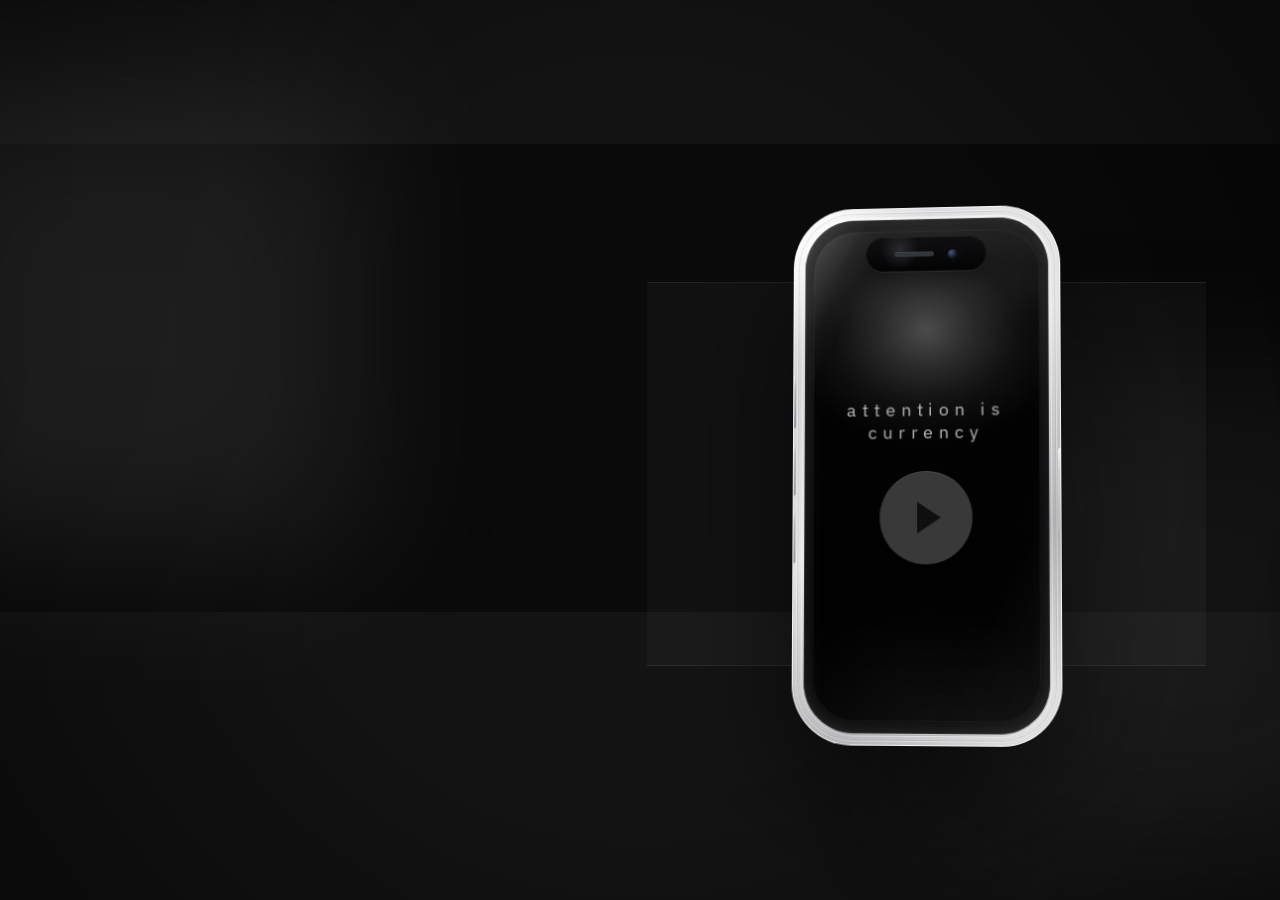
==== public/index.html @ e6c63ee3 "Initial landing page" ====
<!DOCTYPE html>
<html lang="en">
<head>
  <meta charset="UTF-8">
  <meta name="viewport" content="width=device-width, initial-scale=1.0">
  <title>notcorporate.co | Social Media Agency</title>
  <meta
    name="description"
    content="notcorporate.co is a social media agency with a bold, simple landing page built around attention, views, and direct contact."
  >
  <link rel="preconnect" href="https://fonts.googleapis.com">
  <link rel="preconnect" href="https://fonts.gstatic.com" crossorigin>
  <link
    href="https://fonts.googleapis.com/css2?family=Cormorant+Garamond:wght@500;600;700&family=IBM+Plex+Sans:wght@400;500;600&display=swap"
    rel="stylesheet"
  >
  <link rel="stylesheet" href="styles.css">
</head>
<body>
  <div class="ambient ambient-left"></div>
  <div class="ambient ambient-right"></div>

  <main id="home" class="hero-layout">
    <section class="intro-copy">
      <h1>attention is currency</h1>
      <p class="intro-text">
        notcorporate.co builds social presence that feels sharp, fast, and impossible to ignore.
      </p>
      <div class="intro-actions">
        <a class="button button-solid" href="mailto:notcorporatecreative@gmail.com">Get in touch</a>
      </div>
    </section>

    <section class="phone-stage" aria-label="Phone preview">
      <div class="phone-backdrop"></div>
      <div class="phone-shell">
        <div class="frame-sheen"></div>
        <div class="frame-rim"></div>
        <div class="side-button side-button-top"></div>
        <div class="side-button side-button-mid"></div>
        <div class="side-button side-button-low"></div>
        <div class="side-button-right"></div>

        <div class="front-glass">
          <div class="dynamic-island">
            <span class="island-speaker"></span>
            <span class="island-sensor"></span>
          </div>

          <div class="screen">
            <div class="story-track" id="storyTrack">
              <section class="story-panel is-active">
                <p class="story-line">attention is currency</p>
                <button class="play-button" type="button" id="nextStory" aria-label="Play next screen">
                  <span></span>
                </button>
              </section>

              <section class="story-panel">
                <p class="story-line">time for some f*cking views.</p>
                <div class="wordmark-block">
                  <h2>not corporate</h2>
                </div>
              </section>

              <section class="story-panel">
                <p class="story-line">time for some f*cking views.</p>
                <div class="wordmark-block compact">
                  <h2>not corporate</h2>
                </div>
              </section>
            </div>
          </div>
        </div>
      </div>
    </section>

  </main>

  <script src="script.js"></script>
</body>
</html>
---- public/styles.css ----
:root {
  --bg: #0a0a0a;
  --panel: rgba(255, 255, 255, 0.04);
  --line: rgba(255, 255, 255, 0.11);
  --text: #f1f1f1;
  --muted: rgba(241, 241, 241, 0.72);
  --phone: #d7d7d7;
  --phone-edge: #f0f0f0;
  --screen: #010101;
  --shadow: 0 30px 100px rgba(0, 0, 0, 0.55);
  --phone-rotate-x: 4deg;
  --phone-rotate-y: -6deg;
  --phone-lift-y: 0px;
  --screen-rotate-x: -1.6deg;
  --screen-rotate-y: 1.8deg;
  --screen-shift-x: 0px;
  --screen-shift-y: 0px;
  --glint-x: 50%;
  --glint-y: 22%;
  --phone-entry-x: 0px;
  --phone-entry-scale: 1;
  --phone-entry-opacity: 1;
}

* {
  box-sizing: border-box;
}

html {
  height: 100%;
  scroll-behavior: smooth;
}

body {
  margin: 0;
  min-height: 100vh;
  min-height: 100svh;
  background:
    linear-gradient(180deg, rgba(255, 255, 255, 0.04) 0 16%, transparent 16% 68%, rgba(255, 255, 255, 0.04) 68% 100%),
    var(--bg);
  color: var(--text);
  font-family: "IBM Plex Sans", sans-serif;
  overflow: hidden;
}

body.phone-entered .phone-shell {
  --phone-entry-x: 0px;
  --phone-entry-scale: 1;
  --phone-entry-opacity: 1;
}

body.reveal-ui .intro-copy {
  opacity: 1;
  transform: translateY(0);
  filter: blur(0);
  pointer-events: auto;
}

body::before {
  content: "";
  position: fixed;
  inset: 0;
  pointer-events: none;
  background: radial-gradient(circle at center, transparent 45%, rgba(0, 0, 0, 0.45) 100%);
}

.ambient {
  position: fixed;
  inset: auto;
  width: 36vw;
  height: 36vw;
  filter: blur(80px);
  opacity: 0.18;
  pointer-events: none;
}

.ambient-left {
  top: 10%;
  left: -8%;
  background: #7e7e7e;
}

.ambient-right {
  right: -10%;
  bottom: 6%;
  background: #4f4f4f;
}

.button {
  border-radius: 999px;
  min-height: 46px;
  padding: 0 18px;
  display: inline-flex;
  align-items: center;
  justify-content: center;
  text-decoration: none;
  transition: transform 180ms ease, background-color 180ms ease, border-color 180ms ease;
}

.button:hover,
.button:focus-visible {
  transform: translateY(-2px);
}

.hero-layout {
  width: min(1180px, calc(100% - 32px));
  margin: 0 auto;
  min-height: 100vh;
  min-height: 100svh;
  padding: 72px 0 24px;
  display: grid;
  grid-template-columns: 0.95fr 1.1fr;
  gap: 40px 48px;
  align-items: center;
  position: relative;
  z-index: 1;
  overflow: hidden;
}

.intro-copy {
  align-self: center;
  opacity: 0;
  transform: translateY(12px);
  filter: blur(18px);
  pointer-events: none;
  transition: opacity 1800ms ease, transform 1800ms ease, filter 2200ms ease;
  transition-delay: 180ms;
}

.kicker {
  margin: 0 0 14px;
  letter-spacing: 0.28em;
  text-transform: uppercase;
  font-size: 0.72rem;
  color: var(--muted);
}

.intro-copy h1,
.contact-panel h2,
.wordmark-block h2 {
  margin: 0;
  font-family: "Cormorant Garamond", serif;
  letter-spacing: -0.05em;
}

.intro-copy h1 {
  font-size: clamp(2.2rem, 4.4vw, 3.8rem);
  line-height: 0.96;
  max-width: 10ch;
  text-transform: lowercase;
}

.intro-text,
.contact-panel p {
  color: var(--muted);
  line-height: 1.7;
}

.intro-text {
  max-width: 46ch;
  margin: 22px 0 0;
  font-size: 1.02rem;
}

.intro-actions {
  display: flex;
  flex-wrap: wrap;
  gap: 14px;
  margin-top: 28px;
}

.button {
  font-weight: 600;
  border: 1px solid var(--line);
}

.button-solid {
  background: #f0f0f0;
  color: #0a0a0a;
}

.button-outline {
  background: transparent;
  color: var(--text);
}

.phone-stage {
  display: grid;
  place-items: center;
  position: relative;
  min-height: 0;
  height: min(82vh, 900px);
  perspective: 1800px;
  overflow: visible;
}

.phone-backdrop {
  position: absolute;
  width: min(92%, 620px);
  height: 52%;
  background: rgba(255, 255, 255, 0.03);
  border-top: 1px solid rgba(255, 255, 255, 0.08);
  border-bottom: 1px solid rgba(255, 255, 255, 0.08);
}

.phone-shell {
  position: relative;
  width: min(270px, 22vw, 64vw);
  aspect-ratio: 420 / 840;
  height: auto;
  min-height: 0;
  border-radius: 60px;
  background:
    linear-gradient(135deg, rgba(255, 255, 255, 0.98) 0%, rgba(212, 212, 216, 0.95) 18%, rgba(245, 245, 245, 0.96) 45%, rgba(184, 184, 188, 0.92) 72%, rgba(250, 250, 250, 0.98) 100%);
  box-shadow:
    0 58px 140px rgba(0, 0, 0, 0.56),
    0 18px 42px rgba(255, 255, 255, 0.14) inset,
    0 -14px 30px rgba(124, 124, 132, 0.2) inset;
  border: 1px solid rgba(255, 255, 255, 0.72);
  overflow: hidden;
  --phone-entry-x: min(78vw, 980px);
  --phone-entry-scale: 0.9;
  --phone-entry-opacity: 0.28;
  opacity: var(--phone-entry-opacity);
  transform:
    translateX(var(--phone-entry-x))
    rotateX(var(--phone-rotate-x))
    rotateY(var(--phone-rotate-y))
    translateY(var(--phone-lift-y))
    scale(var(--phone-entry-scale));
  transform-style: preserve-3d;
  transition:
    transform 1800ms cubic-bezier(0.16, 0.9, 0.24, 1),
    box-shadow 1800ms cubic-bezier(0.16, 0.9, 0.24, 1),
    opacity 1400ms ease-out;
}

.phone-shell.showcase-motion,
.phone-shell.showcase-motion .frame-sheen,
.phone-shell.showcase-motion .screen,
.phone-shell.showcase-motion .front-glass::before,
.phone-shell.showcase-motion .front-glass::after {
  transition: none;
}

.phone-shell::before,
.phone-shell::after {
  content: "";
  position: absolute;
  inset: 0;
  pointer-events: none;
}

.phone-shell::before {
  background:
    linear-gradient(112deg, rgba(255, 255, 255, 0.92) 3%, rgba(255, 255, 255, 0.16) 16%, transparent 30%),
    linear-gradient(180deg, rgba(255, 255, 255, 0.34), transparent 18%, transparent 84%, rgba(255, 255, 255, 0.2));
  opacity: 0.9;
}

.phone-shell::after {
  inset: 3px;
  border-radius: 57px;
  border: 1px solid rgba(255, 255, 255, 0.38);
  box-shadow:
    0 0 0 1px rgba(120, 120, 126, 0.18) inset,
    0 0 18px rgba(255, 255, 255, 0.16) inset;
}

.frame-sheen,
.frame-rim,
.front-glass {
  position: absolute;
  inset: 0;
}

.frame-sheen,
.frame-rim {
  pointer-events: none;
}

.frame-sheen {
  inset: 14px 12px;
  border-radius: 48px;
  background:
    linear-gradient(115deg, rgba(255, 255, 255, 0.52), transparent 14%, transparent 80%, rgba(255, 255, 255, 0.22)),
    linear-gradient(180deg, rgba(255, 255, 255, 0.18), transparent 18%, transparent 86%, rgba(255, 255, 255, 0.1));
  mix-blend-mode: screen;
  opacity: 0.75;
  transform: translateX(calc(var(--screen-shift-x) * 0.35)) translateY(calc(var(--screen-shift-y) * 0.2));
  transition: transform 260ms ease-out;
}

.frame-rim {
  inset: 8px;
  border-radius: 54px;
  border: 1px solid rgba(255, 255, 255, 0.42);
  box-shadow:
    0 1px 0 rgba(255, 255, 255, 0.65) inset,
    0 -1px 0 rgba(88, 88, 92, 0.2) inset;
}

.front-glass {
  inset: 11px;
  border-radius: 50px;
  overflow: hidden;
  background:
    linear-gradient(180deg, rgba(20, 20, 22, 0.98), rgba(7, 7, 8, 0.985));
  box-shadow:
    0 0 0 1px rgba(255, 255, 255, 0.08) inset,
    0 22px 34px rgba(0, 0, 0, 0.42) inset,
    0 -8px 18px rgba(255, 255, 255, 0.05) inset,
    0 0 24px rgba(255, 255, 255, 0.02);
  transform: translateZ(14px);
  transform-style: preserve-3d;
  pointer-events: auto;
}

.front-glass::before,
.front-glass::after {
  content: "";
  position: absolute;
  pointer-events: none;
  z-index: 3;
}

.front-glass::before {
  inset: 0;
  background:
    linear-gradient(115deg, rgba(255, 255, 255, 0.14) 0%, transparent 14%, transparent 74%, rgba(255, 255, 255, 0.04) 100%);
  transform: translateX(calc(var(--screen-shift-x) * 0.55)) translateY(calc(var(--screen-shift-y) * 0.2));
  transition: transform 280ms ease-out;
}

.front-glass::after {
  top: 0;
  left: 0;
  right: 0;
  bottom: 0;
  background:
    radial-gradient(220px 180px at var(--glint-x) var(--glint-y), rgba(255, 255, 255, 0.3) 0%, rgba(255, 255, 255, 0.14) 24%, rgba(255, 255, 255, 0.05) 42%, transparent 64%),
    linear-gradient(180deg, rgba(255, 255, 255, 0.09), transparent 22%, transparent 78%, rgba(255, 255, 255, 0.025));
  mix-blend-mode: screen;
  opacity: 0.95;
  transition: opacity 260ms ease-out, transform 260ms ease-out;
}

.dynamic-island {
  position: absolute;
  top: 18px;
  left: 50%;
  transform: translateX(-50%);
  width: 122px;
  height: 35px;
  border-radius: 999px;
  background:
    radial-gradient(circle at 28% 36%, rgba(72, 72, 80, 0.5), transparent 22%),
    linear-gradient(180deg, rgba(16, 16, 18, 0.98), rgba(3, 3, 4, 1));
  box-shadow:
    0 1px 0 rgba(255, 255, 255, 0.05),
    0 0 0 1px rgba(255, 255, 255, 0.04) inset,
    0 10px 20px rgba(0, 0, 0, 0.35);
  z-index: 4;
  display: flex;
  align-items: center;
  justify-content: center;
  gap: 14px;
}

.island-speaker,
.island-sensor {
  display: block;
  border-radius: 999px;
}

.island-speaker {
  width: 40px;
  height: 5px;
  background: rgba(55, 58, 64, 0.9);
  box-shadow: 0 1px 0 rgba(255, 255, 255, 0.05) inset;
}

.island-sensor {
  width: 10px;
  height: 10px;
  background:
    radial-gradient(circle at 35% 35%, rgba(84, 107, 152, 0.8), rgba(20, 24, 32, 0.95) 58%, rgba(4, 4, 5, 1) 100%);
  box-shadow:
    0 0 0 2px rgba(10, 10, 12, 0.95),
    0 0 12px rgba(63, 103, 173, 0.18);
}

.side-button,
.side-button-right {
  position: absolute;
  width: 5px;
  background: linear-gradient(180deg, #f3f3f5 0%, #c7c7cb 26%, #9f9fa6 100%);
  border-radius: 999px;
  box-shadow:
    1px 0 0 rgba(255, 255, 255, 0.46) inset,
    -1px 0 0 rgba(107, 107, 114, 0.3) inset;
}

.side-button {
  left: 0;
  height: 54px;
  transform: translateX(-58%);
}

.side-button-top {
  top: 168px;
}

.side-button-mid {
  top: 236px;
}

.side-button-low {
  top: 304px;
}

.side-button-right {
  right: 0;
  top: 244px;
  height: 84px;
  transform: translateX(58%);
}

.screen {
  position: absolute;
  top: 10px;
  left: 8px;
  right: 8px;
  bottom: 10px;
  overflow: hidden;
  border-radius: 42px;
  background: var(--screen);
  box-shadow:
    inset 0 0 0 1px rgba(255, 255, 255, 0.04),
    inset 0 18px 34px rgba(255, 255, 255, 0.025);
  transform:
    translateZ(6px)
    translateX(var(--screen-shift-x))
    translateY(var(--screen-shift-y))
    rotateX(var(--screen-rotate-x))
    rotateY(var(--screen-rotate-y))
    scale(0.992);
  transform-origin: center center;
  transition: transform 260ms ease-out;
}

.screen::before {
  content: "";
  position: absolute;
  inset: 0;
  background:
    linear-gradient(115deg, rgba(255, 255, 255, 0.12) 0%, transparent 16%, transparent 72%, rgba(255, 255, 255, 0.02) 100%),
    linear-gradient(180deg, rgba(255, 255, 255, 0.035), transparent 18%);
  pointer-events: none;
  z-index: 1;
}

.screen::after {
  content: "";
  position: absolute;
  inset: 0;
  background:
    radial-gradient(circle at 50% 100%, rgba(255, 255, 255, 0.05), transparent 24%),
    linear-gradient(180deg, rgba(255, 255, 255, 0.015), rgba(255, 255, 255, 0));
  opacity: 0.72;
  pointer-events: none;
  z-index: 1;
}

.screen-edge-glow {
  position: absolute;
  inset: 0;
  border-radius: inherit;
  pointer-events: none;
}

.story-track {
  height: 300%;
  transition: transform 2600ms cubic-bezier(0.22, 1, 0.36, 1);
  transform-style: preserve-3d;
}

.story-panel {
  position: relative;
  z-index: 2;
  height: calc(100% / 3);
  padding: 56px 28px 42px;
  display: flex;
  flex-direction: column;
  justify-content: center;
  align-items: center;
  text-align: center;
  gap: 28px;
  transform: translateZ(18px);
}

.story-line {
  margin: 0;
  color: rgba(255, 255, 255, 0.72);
  text-transform: lowercase;
  letter-spacing: 0.34em;
  font-size: clamp(0.72rem, 1.6vw, 1.1rem);
}

.play-button {
  width: 94px;
  height: 94px;
  border-radius: 50%;
  border: 0;
  background: rgba(255, 255, 255, 0.22);
  display: grid;
  place-items: center;
  cursor: pointer;
  transition: transform 180ms ease, background-color 180ms ease;
  box-shadow:
    0 18px 30px rgba(0, 0, 0, 0.28),
    0 1px 0 rgba(255, 255, 255, 0.08) inset;
}

.play-button:hover,
.play-button:focus-visible {
  transform: scale(1.05);
  background: rgba(255, 255, 255, 0.32);
}

.play-button span {
  width: 0;
  height: 0;
  border-top: 16px solid transparent;
  border-bottom: 16px solid transparent;
  border-left: 24px solid rgba(0, 0, 0, 0.72);
  margin-left: 6px;
}

.wordmark-block {
  display: grid;
  gap: 6px;
  transform: translateZ(20px);
}

.wordmark-block h2 {
  font-size: clamp(4rem, 10vw, 6rem);
  line-height: 0.86;
  color: rgba(255, 255, 255, 0.9);
  text-transform: lowercase;
}

.wordmark-block.compact h2 {
  font-size: clamp(3.2rem, 8.6vw, 5.2rem);
}

@media (max-width: 980px) {
  .intro-copy {
    opacity: 1;
    transform: none;
    filter: none;
    pointer-events: auto;
  }

  .hero-layout {
    grid-template-columns: 1fr;
    padding-top: 84px;
    padding-bottom: 18px;
  }

  .intro-copy {
    text-align: center;
    justify-self: center;
  }

  .intro-copy h1,
  .intro-text {
    max-width: none;
  }

  .intro-actions {
    justify-content: center;
  }

  .phone-stage {
    height: min(64vh, 760px);
  }
}

@media (max-width: 720px) {
  body {
    overflow-y: auto;
    overflow-x: hidden;
  }

  .phone-stage {
    height: min(62vh, 640px);
  }

  .phone-shell {
    width: min(320px, 88vw);
    transform: none;
    opacity: 1;
    --phone-entry-x: 0px;
    --phone-entry-scale: 1;
    --phone-entry-opacity: 1;
  }

  .screen {
    transform: none;
  }

  .dynamic-island {
    top: 16px;
    width: 108px;
    height: 30px;
  }

  .frame-sheen {
    transform: none;
  }

  .story-panel {
    padding: 46px 18px 34px;
  }

  .story-line {
    letter-spacing: 0.18em;
  }

}
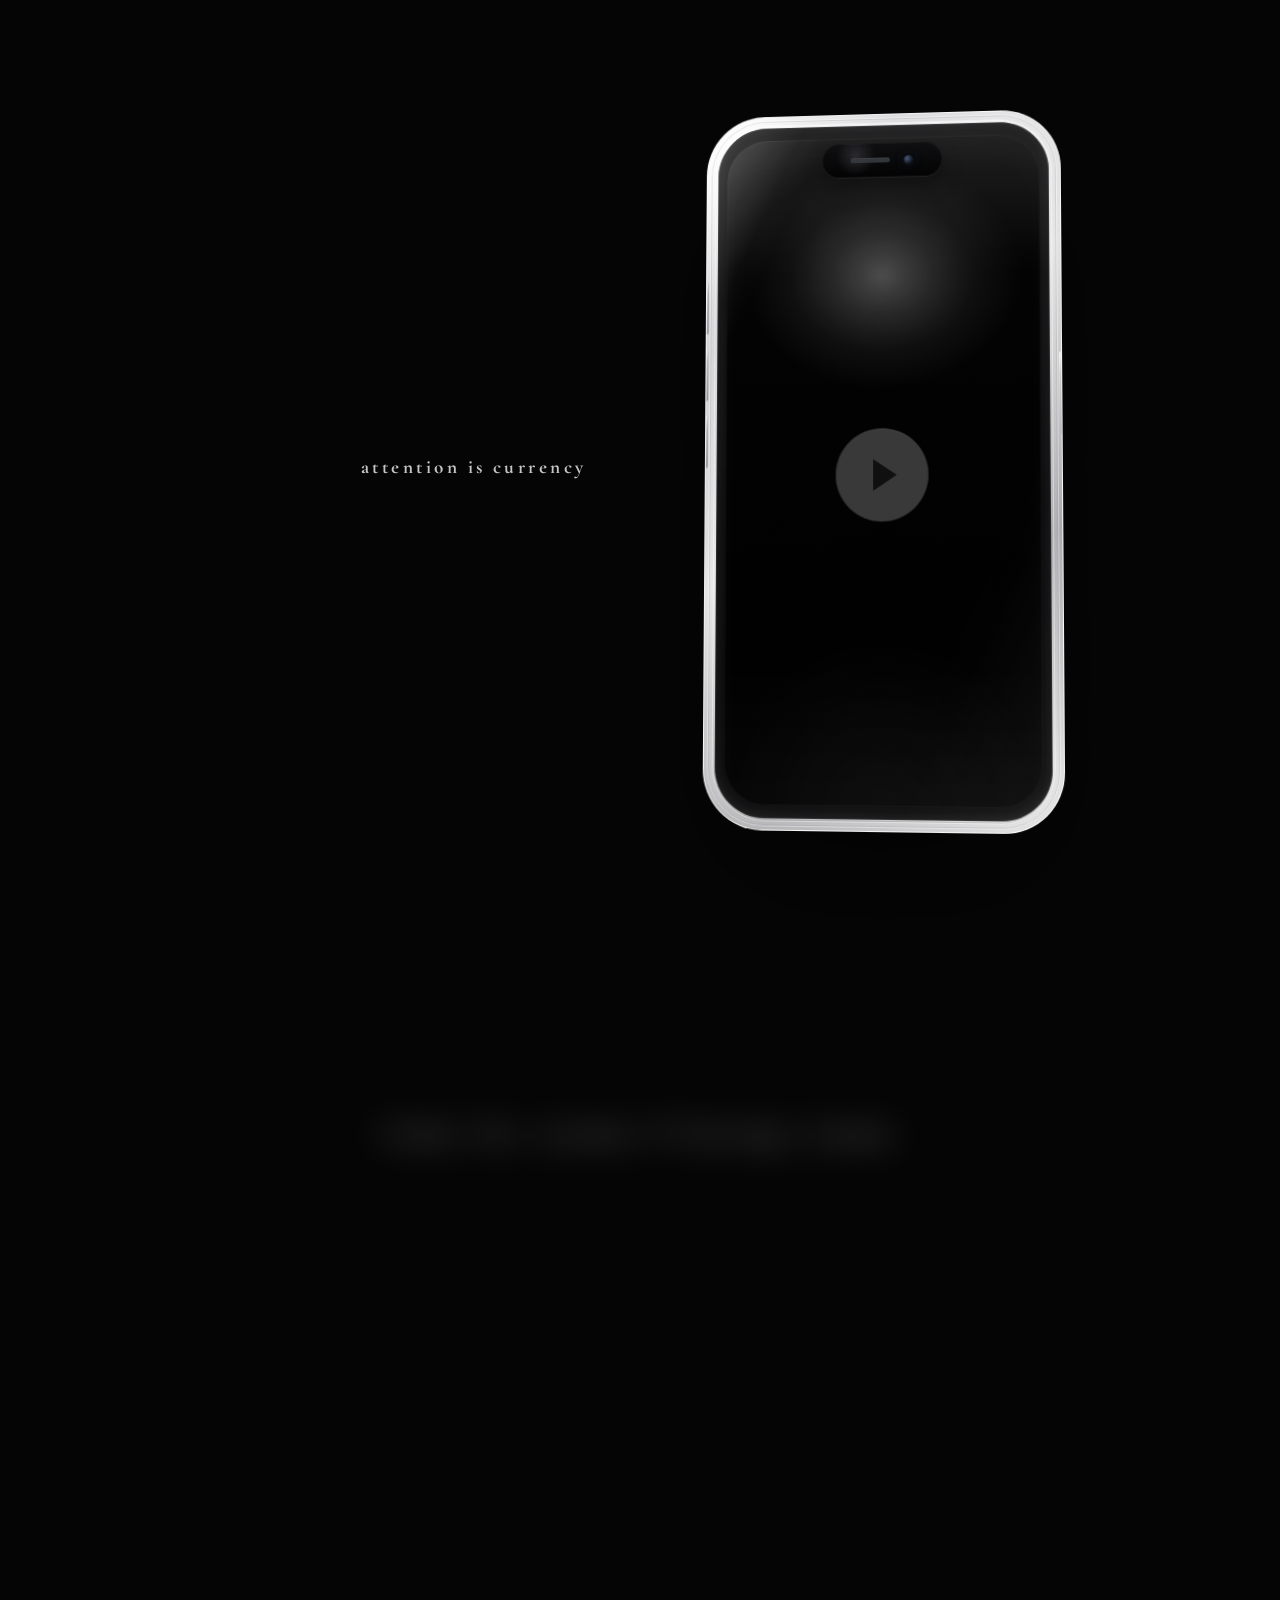
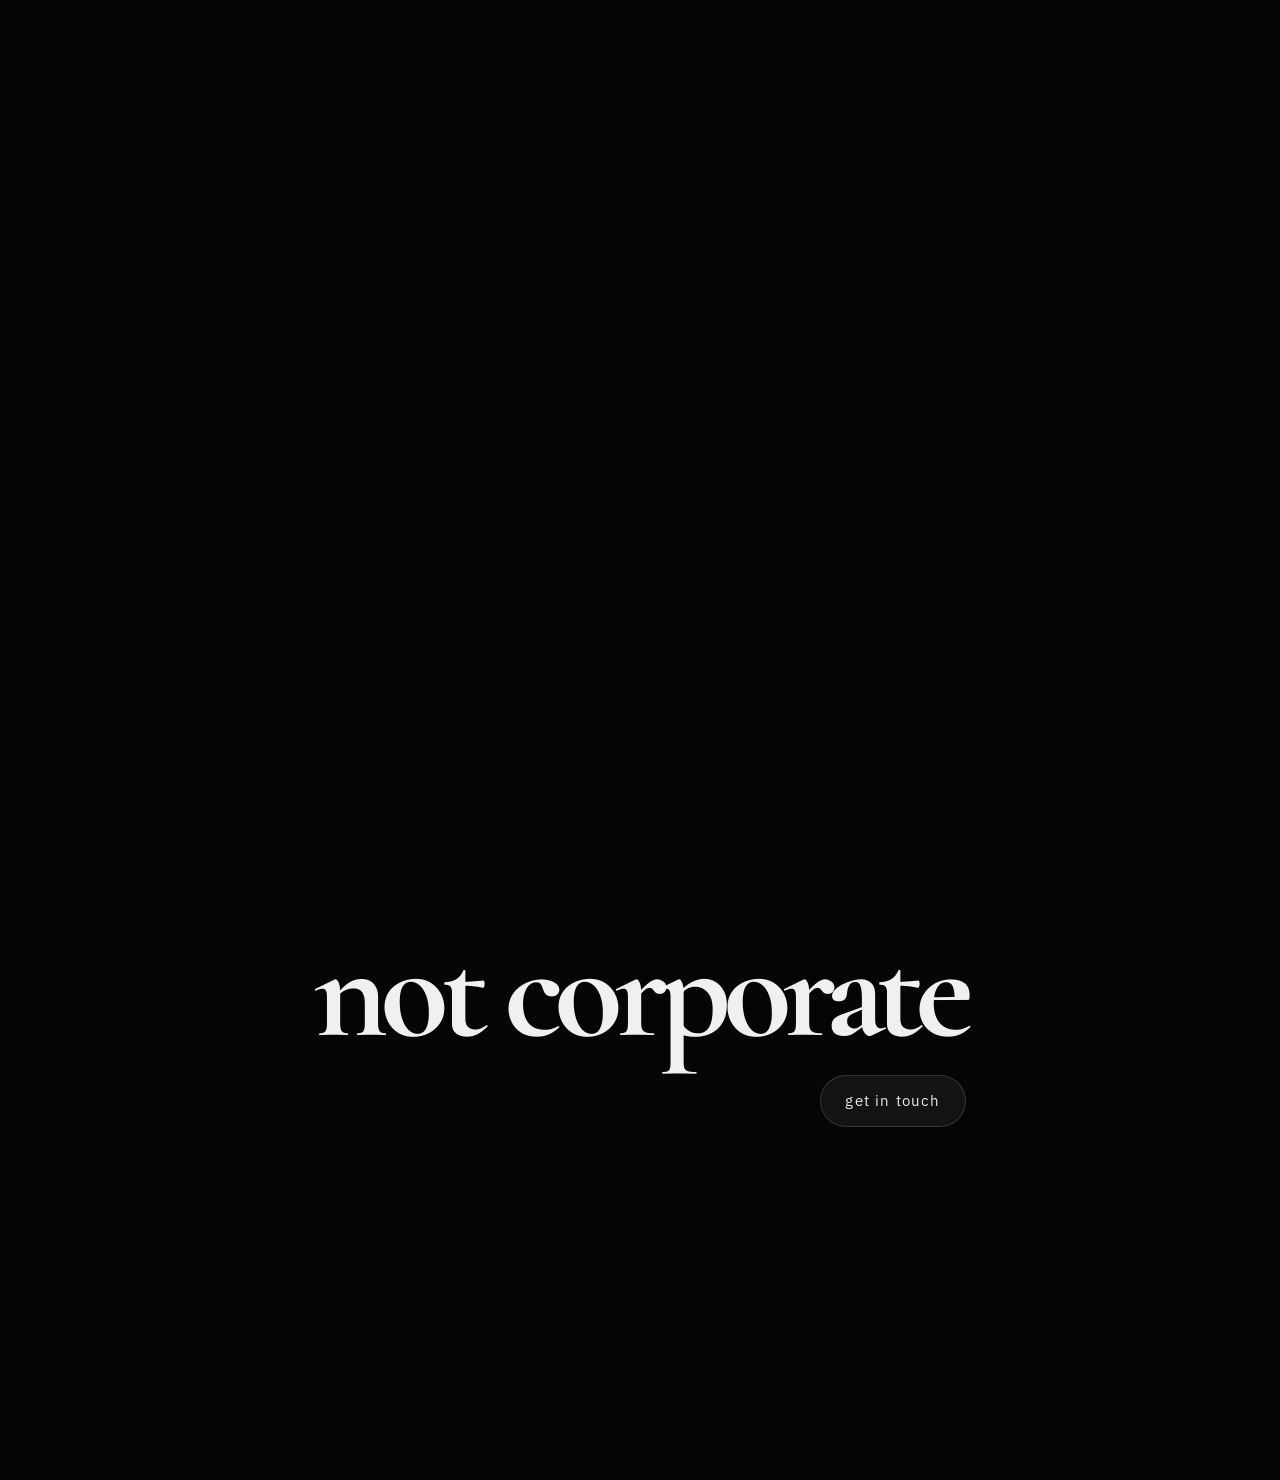
==== commit ce301c27: "michelle approved the phone page" ====
--- a/public/index.html
+++ b/public/index.html
@@ -23,12 +23,6 @@
   <main id="home" class="hero-layout">
     <section class="intro-copy">
       <h1>attention is currency</h1>
-      <p class="intro-text">
-        notcorporate.co builds social presence that feels sharp, fast, and impossible to ignore.
-      </p>
-      <div class="intro-actions">
-        <a class="button button-solid" href="mailto:notcorporatecreative@gmail.com">Get in touch</a>
-      </div>
     </section>
 
     <section class="phone-stage" aria-label="Phone preview">
@@ -50,25 +44,14 @@
           <div class="screen">
             <div class="story-track" id="storyTrack">
               <section class="story-panel is-active">
-                <p class="story-line">attention is currency</p>
                 <button class="play-button" type="button" id="nextStory" aria-label="Play next screen">
                   <span></span>
                 </button>
               </section>
 
-              <section class="story-panel">
-                <p class="story-line">time for some f*cking views.</p>
-                <div class="wordmark-block">
-                  <h2>not corporate</h2>
-                </div>
-              </section>
+              <section class="story-panel"></section>
 
-              <section class="story-panel">
-                <p class="story-line">time for some f*cking views.</p>
-                <div class="wordmark-block compact">
-                  <h2>not corporate</h2>
-                </div>
-              </section>
+              <section class="story-panel"></section>
             </div>
           </div>
         </div>
@@ -77,6 +60,24 @@
 
   </main>
 
+  <section class="scroll-story" id="scrollStory" aria-label="Brand reveal">
+    <div class="scroll-stage">
+      <div class="scroll-copy">
+        <p class="scroll-line" id="scrollLine">time for some f*cking views</p>
+        <div class="scroll-logo" id="scrollLogo" aria-hidden="true"></div>
+      </div>
+    </div>
+  </section>
+
+  <section class="final-brand" aria-label="Contact">
+    <div class="final-brand-inner">
+      <div class="final-brand-lockup">
+        <h2>not corporate</h2>
+        <a class="final-brand-link" href="mailto:notcorporatecreative@gmail.com">Get in touch</a>
+      </div>
+    </div>
+  </section>
+
   <script src="script.js"></script>
 </body>
 </html>
--- a/public/styles.css
+++ b/public/styles.css
@@ -1,5 +1,5 @@
 :root {
-  --bg: #0a0a0a;
+  --bg: #050505;
   --panel: rgba(255, 255, 255, 0.04);
   --line: rgba(255, 255, 255, 0.11);
   --text: #f1f1f1;
@@ -18,6 +18,8 @@
   --glint-x: 50%;
   --glint-y: 22%;
   --phone-entry-x: 0px;
+  --phone-entry-y: 0px;
+  --phone-entry-rotate-z: 0deg;
   --phone-entry-scale: 1;
   --phone-entry-opacity: 1;
 }
@@ -35,16 +37,17 @@
   margin: 0;
   min-height: 100vh;
   min-height: 100svh;
-  background:
-    linear-gradient(180deg, rgba(255, 255, 255, 0.04) 0 16%, transparent 16% 68%, rgba(255, 255, 255, 0.04) 68% 100%),
-    var(--bg);
+  background: var(--bg);
   color: var(--text);
   font-family: "IBM Plex Sans", sans-serif;
-  overflow: hidden;
+  overflow-x: hidden;
+  overflow-y: auto;
 }
 
 body.phone-entered .phone-shell {
   --phone-entry-x: 0px;
+  --phone-entry-y: 0px;
+  --phone-entry-rotate-z: 0deg;
   --phone-entry-scale: 1;
   --phone-entry-opacity: 1;
 }
@@ -61,17 +64,11 @@
   position: fixed;
   inset: 0;
   pointer-events: none;
-  background: radial-gradient(circle at center, transparent 45%, rgba(0, 0, 0, 0.45) 100%);
+  background: none;
 }
 
 .ambient {
-  position: fixed;
-  inset: auto;
-  width: 36vw;
-  height: 36vw;
-  filter: blur(80px);
-  opacity: 0.18;
-  pointer-events: none;
+  display: none;
 }
 
 .ambient-left {
@@ -107,24 +104,28 @@
   margin: 0 auto;
   min-height: 100vh;
   min-height: 100svh;
-  padding: 72px 0 24px;
+  padding: 56px 0 20px;
   display: grid;
   grid-template-columns: 0.95fr 1.1fr;
   gap: 40px 48px;
   align-items: center;
   position: relative;
   z-index: 1;
-  overflow: hidden;
+  overflow: visible;
 }
 
 .intro-copy {
   align-self: center;
-  opacity: 0;
-  transform: translateY(12px);
-  filter: blur(18px);
-  pointer-events: none;
-  transition: opacity 1800ms ease, transform 1800ms ease, filter 2200ms ease;
-  transition-delay: 180ms;
+  justify-self: end;
+  display: grid;
+  place-items: center;
+  width: auto;
+  opacity: 1;
+  transform: none;
+  filter: none;
+  pointer-events: auto;
+  text-align: center;
+  margin-right: -12px;
 }
 
 .kicker {
@@ -144,29 +145,13 @@
 }
 
 .intro-copy h1 {
-  font-size: clamp(2.2rem, 4.4vw, 3.8rem);
-  line-height: 0.96;
-  max-width: 10ch;
+  font-size: clamp(0.95rem, 1.5vw, 1.2rem);
+  line-height: 1.35;
+  max-width: none;
   text-transform: lowercase;
-}
-
-.intro-text,
-.contact-panel p {
-  color: var(--muted);
-  line-height: 1.7;
-}
-
-.intro-text {
-  max-width: 46ch;
-  margin: 22px 0 0;
-  font-size: 1.02rem;
-}
-
-.intro-actions {
-  display: flex;
-  flex-wrap: wrap;
-  gap: 14px;
-  margin-top: 28px;
+  color: rgba(241, 241, 241, 0.82);
+  letter-spacing: 0.18em;
+  white-space: nowrap;
 }
 
 .button {
@@ -189,23 +174,19 @@
   place-items: center;
   position: relative;
   min-height: 0;
-  height: min(82vh, 900px);
+  height: min(72vh, 760px);
   perspective: 1800px;
   overflow: visible;
+  margin-left: -88px;
 }
 
 .phone-backdrop {
-  position: absolute;
-  width: min(92%, 620px);
-  height: 52%;
-  background: rgba(255, 255, 255, 0.03);
-  border-top: 1px solid rgba(255, 255, 255, 0.08);
-  border-bottom: 1px solid rgba(255, 255, 255, 0.08);
+  display: none;
 }
 
 .phone-shell {
   position: relative;
-  width: min(270px, 22vw, 64vw);
+  width: min(360px, 30vw, 74vw);
   aspect-ratio: 420 / 840;
   height: auto;
   min-height: 0;
@@ -219,11 +200,15 @@
   border: 1px solid rgba(255, 255, 255, 0.72);
   overflow: hidden;
   --phone-entry-x: min(78vw, 980px);
+  --phone-entry-y: 120px;
+  --phone-entry-rotate-z: 20deg;
   --phone-entry-scale: 0.9;
   --phone-entry-opacity: 0.28;
   opacity: var(--phone-entry-opacity);
   transform:
     translateX(var(--phone-entry-x))
+    translateY(var(--phone-entry-y))
+    rotateZ(var(--phone-entry-rotate-z))
     rotateX(var(--phone-rotate-x))
     rotateY(var(--phone-rotate-y))
     translateY(var(--phone-lift-y))
@@ -233,6 +218,133 @@
     transform 1800ms cubic-bezier(0.16, 0.9, 0.24, 1),
     box-shadow 1800ms cubic-bezier(0.16, 0.9, 0.24, 1),
     opacity 1400ms ease-out;
+}
+
+.scroll-story {
+  position: relative;
+  min-height: 320vh;
+  background: var(--bg);
+}
+
+.scroll-stage {
+  position: sticky;
+  top: 0;
+  height: 100vh;
+  display: grid;
+  place-items: center;
+  overflow: hidden;
+}
+
+.scroll-copy {
+  width: min(100% - 48px, 1100px);
+  display: grid;
+  place-items: center;
+  text-align: center;
+  position: relative;
+  min-height: 100%;
+}
+
+.scroll-line,
+.scroll-logo {
+  opacity: 0;
+  transform: translateY(32px);
+  filter: blur(18px);
+  transition: opacity 700ms ease, transform 900ms ease, filter 900ms ease;
+}
+
+.scroll-line.is-visible,
+.scroll-logo.is-visible {
+  opacity: 1;
+  transform: translateY(0);
+  filter: blur(0);
+}
+
+.scroll-line.is-exiting {
+  opacity: 0;
+  transform: translateY(-16px);
+  filter: blur(10px);
+}
+
+.scroll-line {
+  margin: 0;
+  color: rgba(255, 255, 255, 0.76);
+  text-transform: lowercase;
+  letter-spacing: 0.28em;
+  font-size: clamp(1rem, 2vw, 1.6rem);
+}
+
+.scroll-logo h2 {
+  margin: 0;
+  font-family: "Cormorant Garamond", serif;
+  font-size: clamp(4.4rem, 11vw, 9rem);
+  line-height: 0.82;
+  letter-spacing: -0.06em;
+  text-transform: lowercase;
+  color: rgba(255, 255, 255, 0.94);
+}
+
+.scroll-story.is-complete .scroll-logo {
+  opacity: 1;
+  transform: translateY(0);
+  filter: blur(0);
+}
+
+.final-brand {
+  position: relative;
+  min-height: 100vh;
+  min-height: 100svh;
+  background: var(--bg);
+  display: grid;
+  place-items: center;
+}
+
+.final-brand-inner {
+  width: min(100% - 48px, 1100px);
+  min-height: 100vh;
+  min-height: 100svh;
+  display: grid;
+  place-items: center;
+  text-align: center;
+}
+
+.final-brand-lockup {
+  display: inline-grid;
+  justify-items: end;
+  gap: 26px;
+}
+
+.final-brand h2 {
+  margin: 0;
+  font-family: "Cormorant Garamond", serif;
+  font-size: clamp(4.4rem, 11vw, 9rem);
+  line-height: 0.82;
+  letter-spacing: -0.06em;
+  text-transform: lowercase;
+  color: rgba(255, 255, 255, 0.94);
+}
+
+.final-brand-link {
+  display: inline-flex;
+  align-items: center;
+  justify-content: center;
+  min-height: 52px;
+  padding: 0 24px;
+  border-radius: 999px;
+  border: 1px solid rgba(255, 255, 255, 0.14);
+  background: rgba(255, 255, 255, 0.06);
+  color: rgba(255, 255, 255, 0.9);
+  text-decoration: none;
+  text-transform: lowercase;
+  letter-spacing: 0.08em;
+  font-size: 0.92rem;
+  transition: color 180ms ease, background-color 180ms ease, border-color 180ms ease;
+}
+
+.final-brand-link:hover,
+.final-brand-link:focus-visible {
+  color: rgba(255, 255, 255, 0.98);
+  background: rgba(255, 255, 255, 0.12);
+  border-color: rgba(255, 255, 255, 0.24);
 }
 
 .phone-shell.showcase-motion,
@@ -499,14 +611,6 @@
   transform: translateZ(18px);
 }
 
-.story-line {
-  margin: 0;
-  color: rgba(255, 255, 255, 0.72);
-  text-transform: lowercase;
-  letter-spacing: 0.34em;
-  font-size: clamp(0.72rem, 1.6vw, 1.1rem);
-}
-
 .play-button {
   width: 94px;
   height: 94px;
@@ -537,24 +641,11 @@
   margin-left: 6px;
 }
 
-.wordmark-block {
-  display: grid;
-  gap: 6px;
-  transform: translateZ(20px);
-}
-
-.wordmark-block h2 {
-  font-size: clamp(4rem, 10vw, 6rem);
-  line-height: 0.86;
-  color: rgba(255, 255, 255, 0.9);
-  text-transform: lowercase;
-}
-
-.wordmark-block.compact h2 {
-  font-size: clamp(3.2rem, 8.6vw, 5.2rem);
-}
-
 @media (max-width: 980px) {
+  .phone-stage {
+    margin-left: 0;
+  }
+
   .intro-copy {
     opacity: 1;
     transform: none;
@@ -588,11 +679,6 @@
 }
 
 @media (max-width: 720px) {
-  body {
-    overflow-y: auto;
-    overflow-x: hidden;
-  }
-
   .phone-stage {
     height: min(62vh, 640px);
   }
@@ -610,6 +696,15 @@
     transform: none;
   }
 
+  .scroll-story {
+    min-height: 260vh;
+  }
+
+  .scroll-line {
+    letter-spacing: 0.16em;
+    font-size: 0.95rem;
+  }
+
   .dynamic-island {
     top: 16px;
     width: 108px;
@@ -624,8 +719,4 @@
     padding: 46px 18px 34px;
   }
 
-  .story-line {
-    letter-spacing: 0.18em;
-  }
-
-}
+}
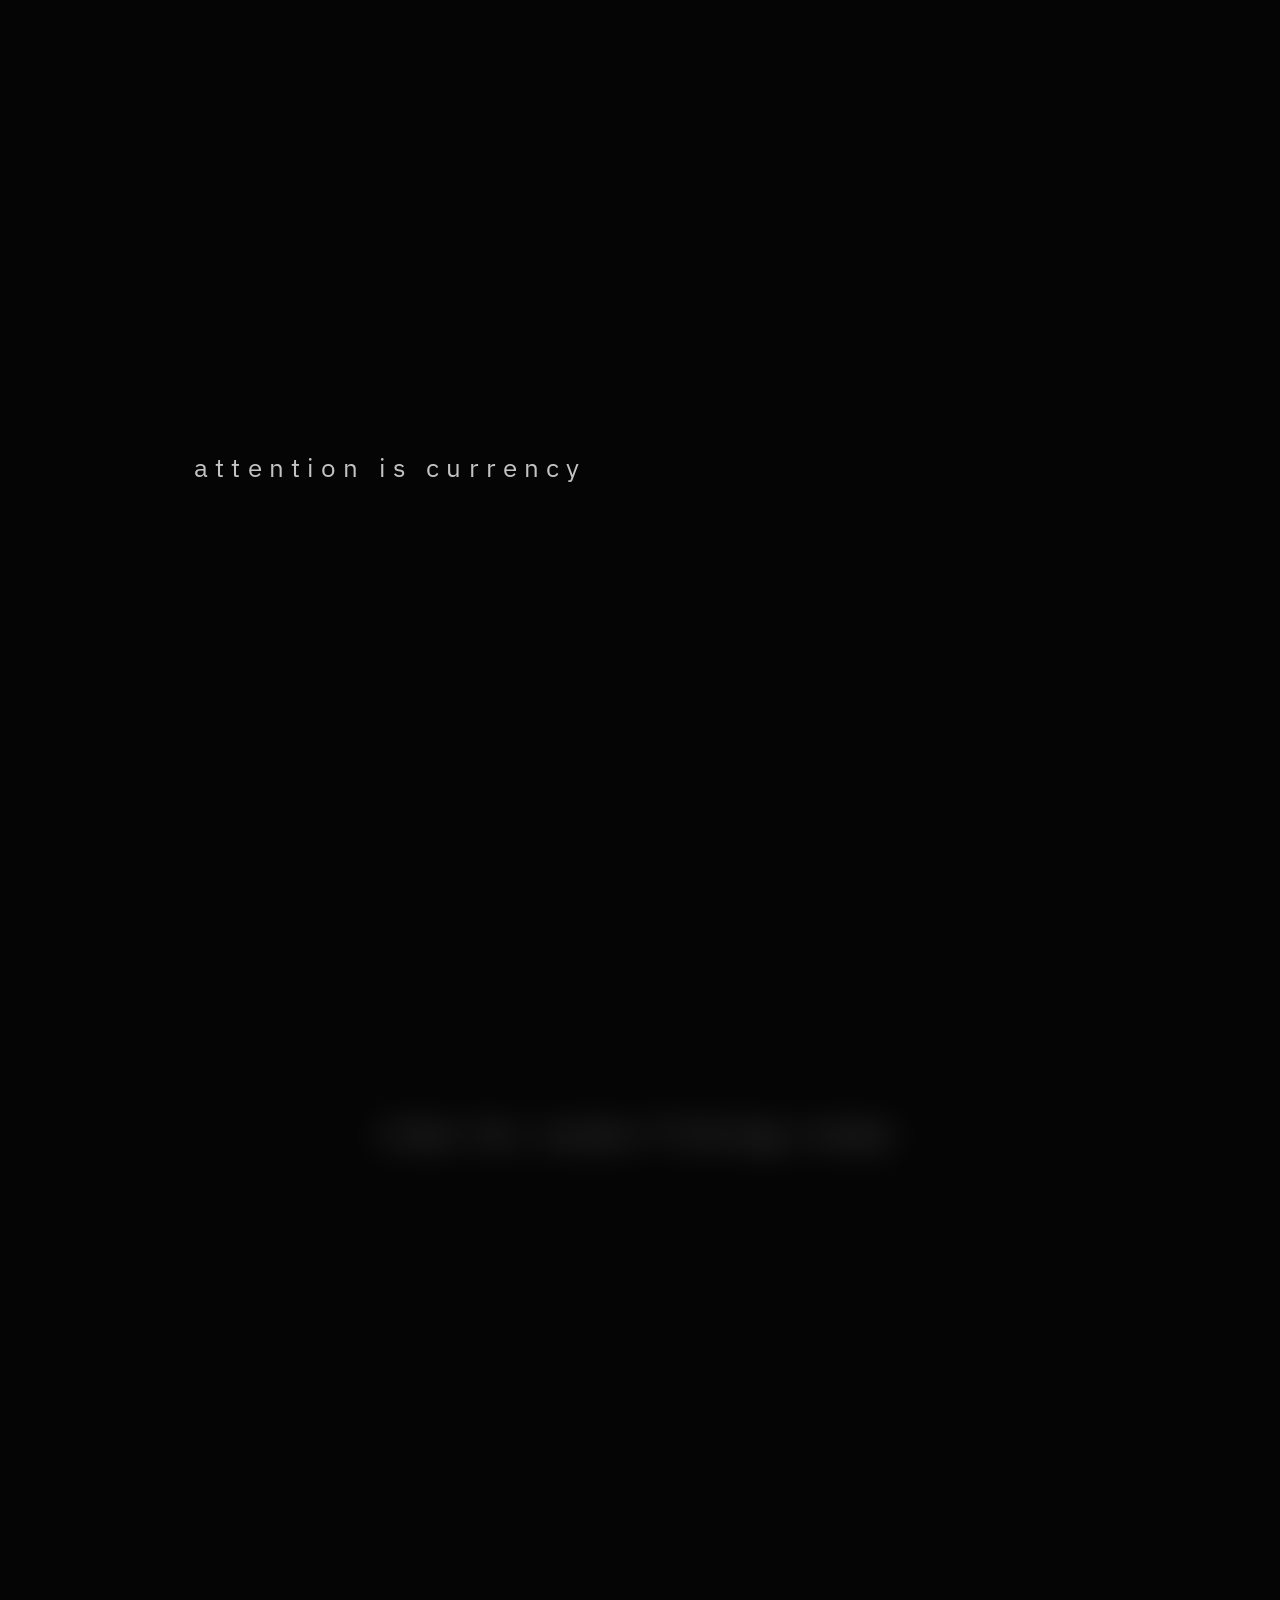
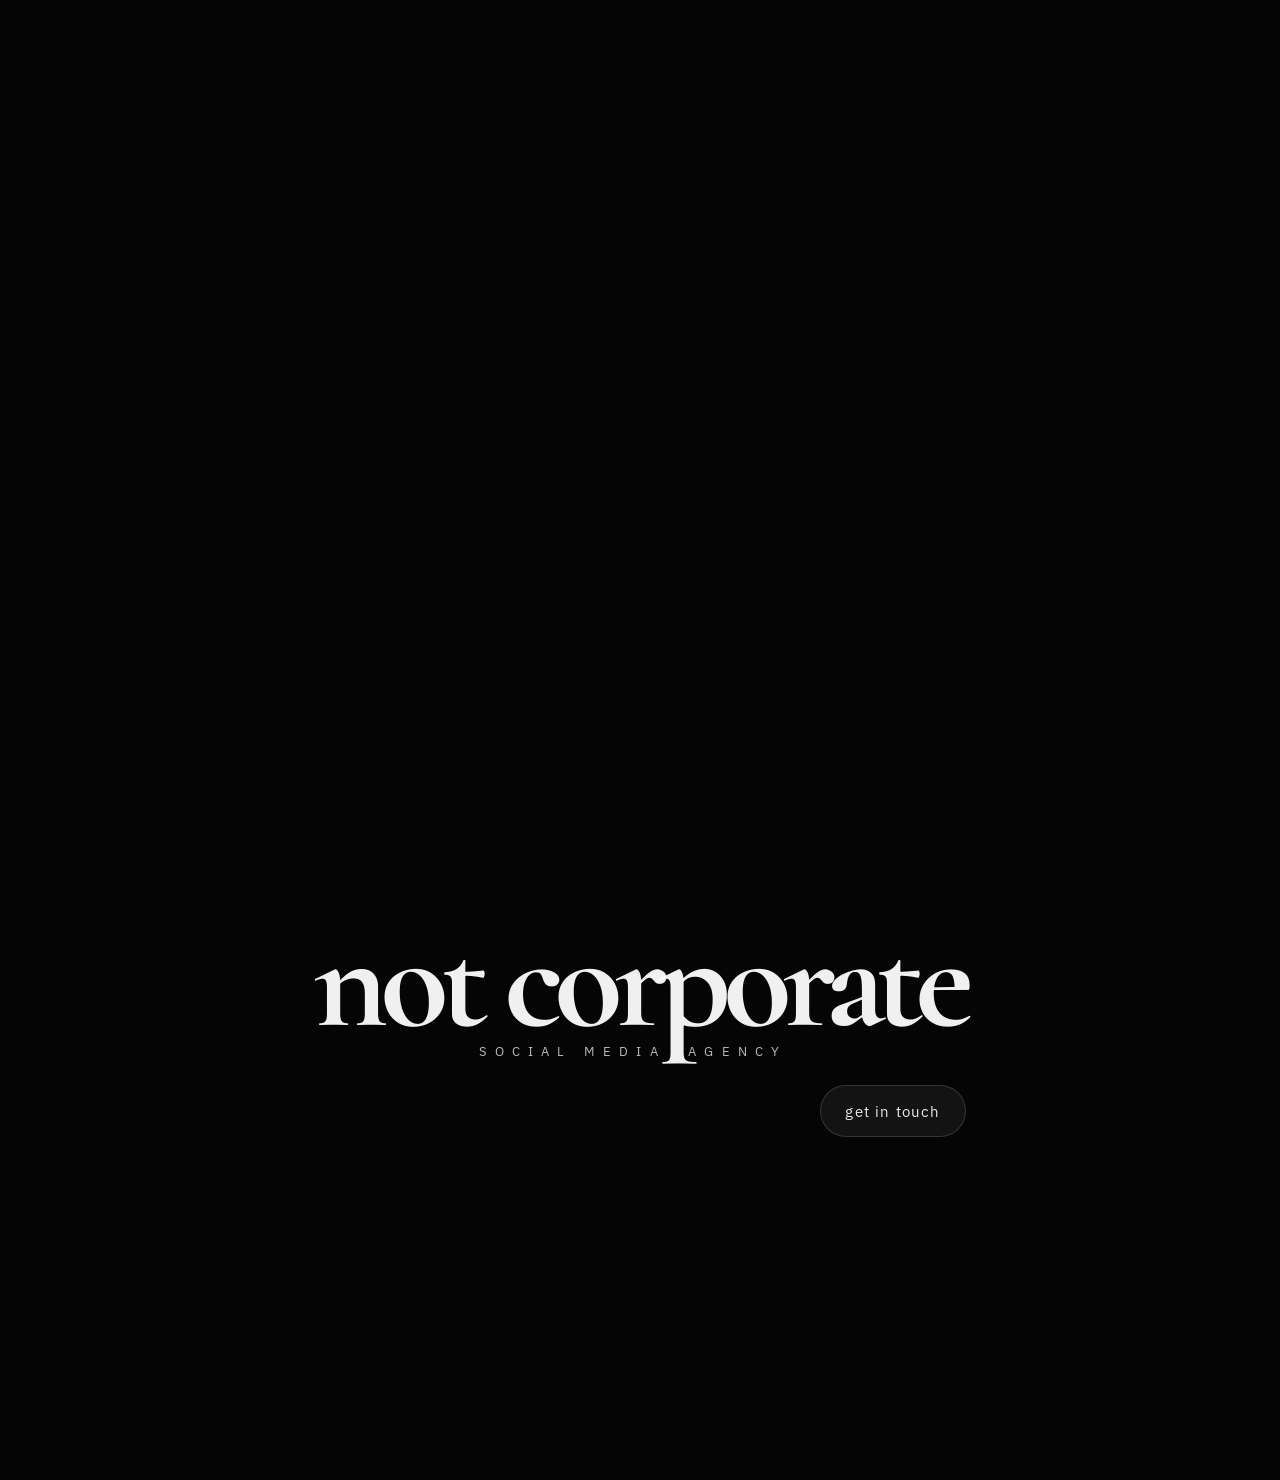
==== commit 8fc7785a: "video is ready, before typing changes" ====
--- a/public/index.html
+++ b/public/index.html
@@ -14,7 +14,7 @@
     href="https://fonts.googleapis.com/css2?family=Cormorant+Garamond:wght@500;600;700&family=IBM+Plex+Sans:wght@400;500;600&display=swap"
     rel="stylesheet"
   >
-  <link rel="stylesheet" href="styles.css">
+  <link rel="stylesheet" href="styles.css?v=20260319c">
 </head>
 <body>
   <div class="ambient ambient-left"></div>
@@ -42,16 +42,24 @@
           </div>
 
           <div class="screen">
-            <div class="story-track" id="storyTrack">
-              <section class="story-panel is-active">
-                <button class="play-button" type="button" id="nextStory" aria-label="Play next screen">
-                  <span></span>
-                </button>
-              </section>
-
-              <section class="story-panel"></section>
-
-              <section class="story-panel"></section>
+            <div class="phone-video-shell">
+              <video
+                class="phone-video"
+                id="phoneVideo"
+                playsinline
+                webkit-playsinline
+                preload="auto"
+                muted
+                loop
+              >
+                <source src="media/phone-video.mp4" type="video/mp4">
+              </video>
+              <button class="play-button" type="button" id="nextStory" aria-label="Play video with sound">
+                <span></span>
+              </button>
+              <button class="sound-toggle" type="button" id="soundToggle" aria-label="Enable sound">
+                Sound on
+              </button>
             </div>
           </div>
         </div>
@@ -72,12 +80,15 @@
   <section class="final-brand" aria-label="Contact">
     <div class="final-brand-inner">
       <div class="final-brand-lockup">
-        <h2>not corporate</h2>
+        <div class="final-brand-wordmark">
+          <h2>not corporate</h2>
+          <p>social media&nbsp;&nbsp;agency</p>
+        </div>
         <a class="final-brand-link" href="mailto:notcorporatecreative@gmail.com">Get in touch</a>
       </div>
     </div>
   </section>
 
-  <script src="script.js"></script>
+  <script src="script.js?v=20260319c"></script>
 </body>
 </html>
--- a/public/styles.css
+++ b/public/styles.css
@@ -145,13 +145,15 @@
 }
 
 .intro-copy h1 {
-  font-size: clamp(0.95rem, 1.5vw, 1.2rem);
-  line-height: 1.35;
+  font-family: "IBM Plex Sans", sans-serif;
+  font-size: clamp(1rem, 2vw, 1.6rem);
+  line-height: 1.2;
   max-width: none;
   text-transform: lowercase;
-  color: rgba(241, 241, 241, 0.82);
-  letter-spacing: 0.18em;
+  color: rgba(255, 255, 255, 0.76);
+  letter-spacing: 0.28em;
   white-space: nowrap;
+  font-weight: 400;
 }
 
 .button {
@@ -313,6 +315,12 @@
   gap: 26px;
 }
 
+.final-brand-wordmark {
+  display: grid;
+  justify-items: center;
+  gap: 8px;
+}
+
 .final-brand h2 {
   margin: 0;
   font-family: "Cormorant Garamond", serif;
@@ -321,6 +329,16 @@
   letter-spacing: -0.06em;
   text-transform: lowercase;
   color: rgba(255, 255, 255, 0.94);
+}
+
+.final-brand-wordmark p {
+  margin: 0;
+  font-size: clamp(0.68rem, 1vw, 0.86rem);
+  line-height: 1;
+  text-transform: uppercase;
+  letter-spacing: 0.64em;
+  color: rgba(255, 255, 255, 0.72);
+  transform: translateX(-0.55em);
 }
 
 .final-brand-link {
@@ -584,34 +602,39 @@
   z-index: 1;
 }
 
-.screen-edge-glow {
+.phone-video-shell {
+  position: relative;
+  width: 100%;
+  height: 100%;
+  z-index: 2;
+  display: grid;
+  place-items: center;
+  overflow: hidden;
+}
+
+.phone-video {
+  width: 100%;
+  height: 100%;
+  object-fit: cover;
+  object-position: center center;
+  background: #000;
+  transform: scale(1.01);
+}
+
+.phone-video-shell::after {
+  content: "";
   position: absolute;
   inset: 0;
-  border-radius: inherit;
-  pointer-events: none;
-}
-
-.story-track {
-  height: 300%;
-  transition: transform 2600ms cubic-bezier(0.22, 1, 0.36, 1);
-  transform-style: preserve-3d;
-}
-
-.story-panel {
-  position: relative;
+  pointer-events: none;
+  background:
+    radial-gradient(circle at 50% 108%, rgba(255, 255, 255, 0.08), transparent 22%),
+    linear-gradient(180deg, rgba(255, 255, 255, 0.018), transparent 24%, transparent 76%, rgba(255, 255, 255, 0.02));
   z-index: 2;
-  height: calc(100% / 3);
-  padding: 56px 28px 42px;
-  display: flex;
-  flex-direction: column;
-  justify-content: center;
-  align-items: center;
-  text-align: center;
-  gap: 28px;
-  transform: translateZ(18px);
 }
 
 .play-button {
+  position: absolute;
+  z-index: 4;
   width: 94px;
   height: 94px;
   border-radius: 50%;
@@ -641,6 +664,45 @@
   margin-left: 6px;
 }
 
+.phone-video-shell.is-playing .play-button {
+  opacity: 0;
+  transform: scale(0.92);
+  pointer-events: none;
+}
+
+.sound-toggle {
+  position: absolute;
+  left: 50%;
+  bottom: 28px;
+  z-index: 4;
+  transform: translateX(-50%);
+  min-height: 38px;
+  padding: 0 16px;
+  border-radius: 999px;
+  border: 1px solid rgba(255, 255, 255, 0.16);
+  background: rgba(10, 10, 10, 0.56);
+  color: rgba(255, 255, 255, 0.82);
+  text-transform: lowercase;
+  letter-spacing: 0.08em;
+  font-size: 0.72rem;
+  opacity: 0;
+  pointer-events: none;
+  transition: opacity 220ms ease, background-color 180ms ease, border-color 180ms ease, color 180ms ease;
+  backdrop-filter: blur(10px);
+}
+
+.sound-toggle.is-visible {
+  opacity: 1;
+  pointer-events: auto;
+}
+
+.sound-toggle:hover,
+.sound-toggle:focus-visible {
+  background: rgba(18, 18, 18, 0.72);
+  border-color: rgba(255, 255, 255, 0.24);
+  color: rgba(255, 255, 255, 0.96);
+}
+
 @media (max-width: 980px) {
   .phone-stage {
     margin-left: 0;
@@ -715,8 +777,8 @@
     transform: none;
   }
 
-  .story-panel {
-    padding: 46px 18px 34px;
-  }
-
-}
+  .sound-toggle {
+    bottom: 22px;
+  }
+
+}
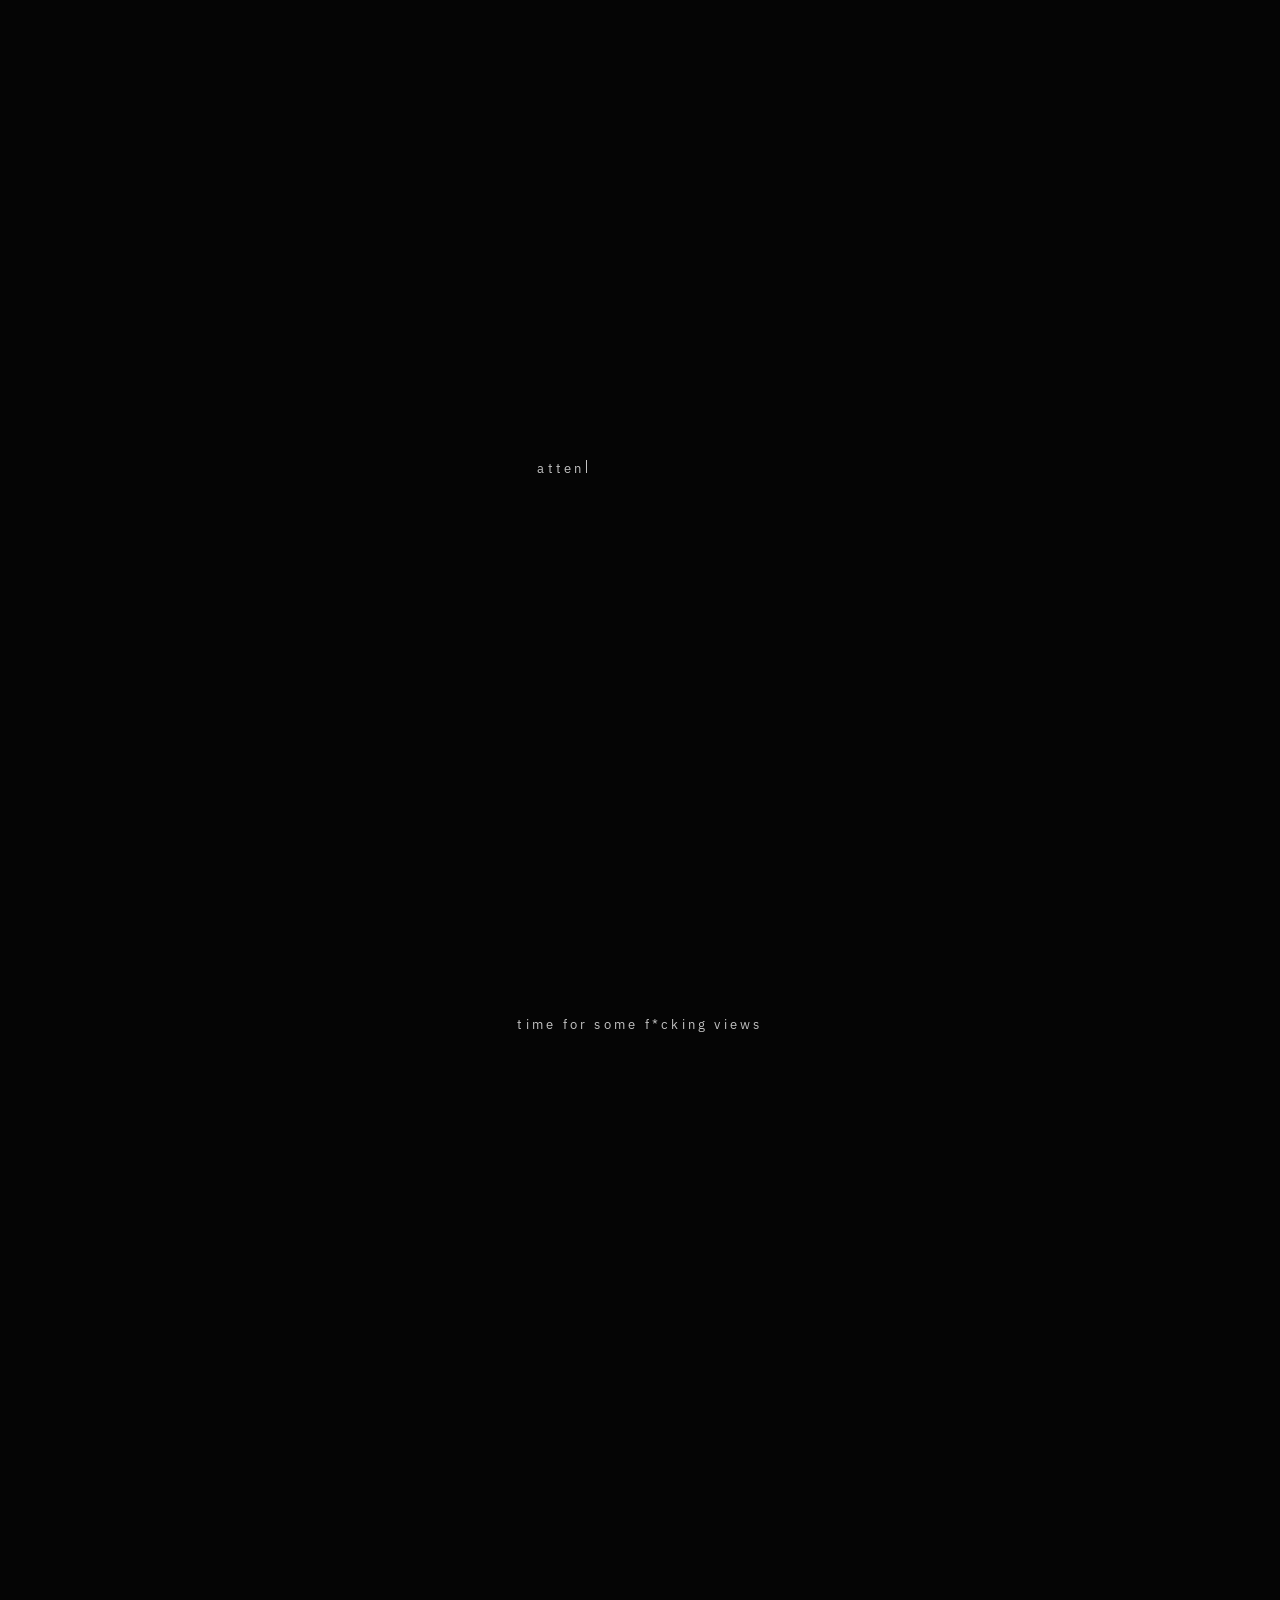
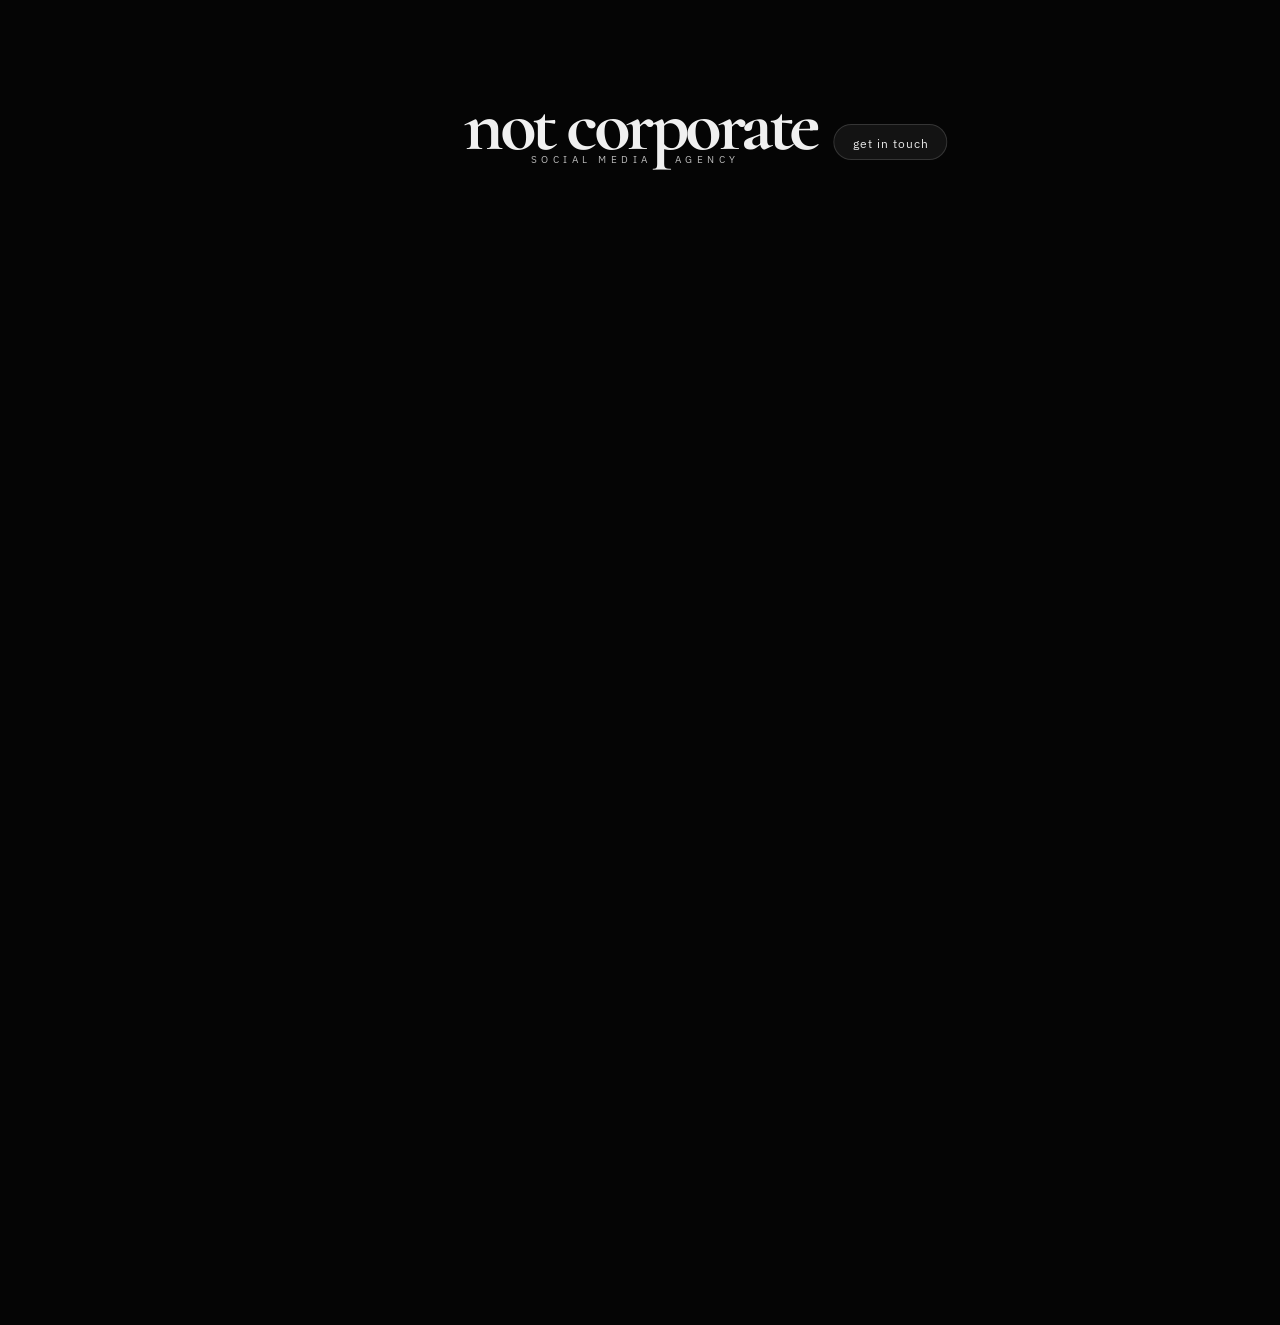
==== commit 694b58d5: "sound on/off, resting position and other fixes" ====
--- a/public/index.html
+++ b/public/index.html
@@ -14,7 +14,7 @@
     href="https://fonts.googleapis.com/css2?family=Cormorant+Garamond:wght@500;600;700&family=IBM+Plex+Sans:wght@400;500;600&display=swap"
     rel="stylesheet"
   >
-  <link rel="stylesheet" href="styles.css?v=20260319c">
+  <link rel="stylesheet" href="styles.css?v=20260323a">
 </head>
 <body>
   <div class="ambient ambient-left"></div>
@@ -22,44 +22,47 @@
 
   <main id="home" class="hero-layout">
     <section class="intro-copy">
-      <h1>attention is currency</h1>
+      <h1 id="introHeading" aria-label="attention is currency"></h1>
     </section>
 
     <section class="phone-stage" aria-label="Phone preview">
       <div class="phone-backdrop"></div>
-      <div class="phone-shell">
-        <div class="frame-sheen"></div>
-        <div class="frame-rim"></div>
-        <div class="side-button side-button-top"></div>
-        <div class="side-button side-button-mid"></div>
-        <div class="side-button side-button-low"></div>
-        <div class="side-button-right"></div>
+      <div class="phone-drift" id="phoneDrift">
+        <div class="phone-shell">
+          <div class="frame-sheen"></div>
+          <div class="frame-rim"></div>
+          <div class="side-button side-button-top"></div>
+          <div class="side-button side-button-mid"></div>
+          <div class="side-button side-button-low"></div>
+          <div class="side-button-right"></div>
 
-        <div class="front-glass">
-          <div class="dynamic-island">
-            <span class="island-speaker"></span>
-            <span class="island-sensor"></span>
-          </div>
+          <div class="front-glass">
+            <div class="dynamic-island">
+              <span class="island-speaker"></span>
+              <span class="island-sensor"></span>
+            </div>
 
-          <div class="screen">
-            <div class="phone-video-shell">
-              <video
-                class="phone-video"
-                id="phoneVideo"
-                playsinline
-                webkit-playsinline
-                preload="auto"
-                muted
-                loop
-              >
-                <source src="media/phone-video.mp4" type="video/mp4">
-              </video>
-              <button class="play-button" type="button" id="nextStory" aria-label="Play video with sound">
-                <span></span>
-              </button>
-              <button class="sound-toggle" type="button" id="soundToggle" aria-label="Enable sound">
-                Sound on
-              </button>
+            <div class="screen">
+              <div class="phone-video-shell">
+                <video
+                  class="phone-video"
+                  id="phoneVideo"
+                  playsinline
+                  webkit-playsinline
+                  preload="auto"
+                  muted
+                  loop
+                >
+                  <source src="media/creatives.mp4" type="video/mp4">
+                  <source src="media/creatives.mov" type="video/quicktime">
+                </video>
+                <button class="play-button" type="button" id="nextStory" aria-label="Play video with sound" data-no-drag>
+                  <span></span>
+                </button>
+                <button class="sound-toggle" type="button" id="soundToggle" aria-label="Enable sound" data-no-drag>
+                  Sound on
+                </button>
+              </div>
             </div>
           </div>
         </div>
@@ -72,23 +75,23 @@
     <div class="scroll-stage">
       <div class="scroll-copy">
         <p class="scroll-line" id="scrollLine">time for some f*cking views</p>
-        <div class="scroll-logo" id="scrollLogo" aria-hidden="true"></div>
+        <div class="scroll-lockup">
+          <div class="scroll-brand" id="scrollBrand">
+            <div class="scroll-brand-wordmark">
+              <h2>not corporate</h2>
+              <p class="scroll-brand-subline">
+                <span>SOCIAL MEDIA</span>
+                <span>AGENCY</span>
+              </p>
+            </div>
+          </div>
+          <a class="scroll-brand-link" href="mailto:contact@notcorporate.co">Get in touch</a>
+        </div>
       </div>
     </div>
   </section>
 
-  <section class="final-brand" aria-label="Contact">
-    <div class="final-brand-inner">
-      <div class="final-brand-lockup">
-        <div class="final-brand-wordmark">
-          <h2>not corporate</h2>
-          <p>social media&nbsp;&nbsp;agency</p>
-        </div>
-        <a class="final-brand-link" href="mailto:notcorporatecreative@gmail.com">Get in touch</a>
-      </div>
-    </div>
-  </section>
-
-  <script src="script.js?v=20260319c"></script>
+  <script src="analytics-config.js?v=20260323a"></script>
+  <script src="script.js?v=20260323a"></script>
 </body>
 </html>
--- a/public/styles.css
+++ b/public/styles.css
@@ -4,8 +4,8 @@
   --line: rgba(255, 255, 255, 0.11);
   --text: #f1f1f1;
   --muted: rgba(241, 241, 241, 0.72);
-  --phone: #d7d7d7;
-  --phone-edge: #f0f0f0;
+  --phone: #c4c8cf;
+  --phone-edge: #f2f4f7;
   --screen: #010101;
   --shadow: 0 30px 100px rgba(0, 0, 0, 0.55);
   --phone-rotate-x: 4deg;
@@ -44,7 +44,7 @@
   overflow-y: auto;
 }
 
-body.phone-entered .phone-shell {
+body.phone-entered .phone-drift {
   --phone-entry-x: 0px;
   --phone-entry-y: 0px;
   --phone-entry-rotate-z: 0deg;
@@ -146,14 +146,38 @@
 
 .intro-copy h1 {
   font-family: "IBM Plex Sans", sans-serif;
-  font-size: clamp(1rem, 2vw, 1.6rem);
+  font-size: clamp(0.82rem, 1.05vw, 0.98rem);
   line-height: 1.2;
   max-width: none;
   text-transform: lowercase;
   color: rgba(255, 255, 255, 0.76);
-  letter-spacing: 0.28em;
+  letter-spacing: 0.24em;
   white-space: nowrap;
   font-weight: 400;
+  min-height: 1.2em;
+  position: relative;
+  padding-right: 0.16em;
+}
+
+.intro-copy h1.is-typing::after {
+  content: "";
+  position: absolute;
+  top: 0.04em;
+  right: -0.06em;
+  width: 1px;
+  height: 0.92em;
+  background: rgba(255, 255, 255, 0.76);
+  animation: intro-caret 0.9s steps(1, end) infinite;
+}
+
+@keyframes intro-caret {
+  0%, 48% {
+    opacity: 1;
+  }
+
+  50%, 100% {
+    opacity: 0;
+  }
 }
 
 .button {
@@ -186,21 +210,14 @@
   display: none;
 }
 
-.phone-shell {
-  position: relative;
-  width: min(360px, 30vw, 74vw);
-  aspect-ratio: 420 / 840;
-  height: auto;
-  min-height: 0;
-  border-radius: 60px;
-  background:
-    linear-gradient(135deg, rgba(255, 255, 255, 0.98) 0%, rgba(212, 212, 216, 0.95) 18%, rgba(245, 245, 245, 0.96) 45%, rgba(184, 184, 188, 0.92) 72%, rgba(250, 250, 250, 0.98) 100%);
-  box-shadow:
-    0 58px 140px rgba(0, 0, 0, 0.56),
-    0 18px 42px rgba(255, 255, 255, 0.14) inset,
-    0 -14px 30px rgba(124, 124, 132, 0.2) inset;
-  border: 1px solid rgba(255, 255, 255, 0.72);
-  overflow: hidden;
+.phone-drift {
+  position: absolute;
+  right: 146px;
+  bottom: -56px;
+  z-index: 4;
+  width: fit-content;
+  cursor: grab;
+  touch-action: none;
   --phone-entry-x: min(78vw, 980px);
   --phone-entry-y: 120px;
   --phone-entry-rotate-z: 20deg;
@@ -211,20 +228,107 @@
     translateX(var(--phone-entry-x))
     translateY(var(--phone-entry-y))
     rotateZ(var(--phone-entry-rotate-z))
+    scale(var(--phone-entry-scale));
+  transition:
+    transform 1800ms cubic-bezier(0.16, 0.9, 0.24, 1),
+    opacity 1400ms ease-out;
+}
+
+.phone-drift.is-dragging {
+  cursor: grabbing;
+  transform: none;
+  transition: none;
+}
+
+.phone-drift.is-hidden {
+  display: none;
+}
+
+.phone-drift.is-poofing {
+  animation: phone-poof 420ms ease-in forwards;
+}
+
+.phone-drift::before {
+  content: "";
+  position: absolute;
+  inset: auto 12% -24px;
+  height: 34px;
+  border-radius: 999px;
+  background: radial-gradient(circle, rgba(0, 0, 0, 0.34), transparent 72%);
+  filter: blur(12px);
+  opacity: 0.8;
+  pointer-events: none;
+}
+
+.phone-drift .phone-shell {
+  animation: phone-float 7s ease-in-out infinite;
+}
+
+.phone-drift.is-dragging .phone-shell {
+  animation-play-state: paused;
+}
+
+@keyframes phone-float {
+  0%, 100% {
+    transform:
+      rotateX(var(--phone-rotate-x))
+      rotateY(var(--phone-rotate-y))
+      translateY(var(--phone-lift-y))
+      scale(1);
+  }
+
+  50% {
+    transform:
+      rotateX(var(--phone-rotate-x))
+      rotateY(var(--phone-rotate-y))
+      translateY(calc(var(--phone-lift-y) - 4px))
+      scale(1);
+  }
+}
+
+@keyframes phone-poof {
+  0% {
+    opacity: 1;
+    transform: scale(1);
+    filter: blur(0);
+  }
+
+  100% {
+    opacity: 0;
+    transform: scale(0.84);
+    filter: blur(12px);
+  }
+}
+
+.phone-shell {
+  position: relative;
+  width: min(360px, 30vw, 74vw);
+  aspect-ratio: 420 / 840;
+  height: auto;
+  min-height: 0;
+  border-radius: 60px;
+  background:
+    linear-gradient(135deg, rgba(244, 246, 249, 0.98) 0%, rgba(198, 203, 211, 0.96) 18%, rgba(224, 228, 234, 0.97) 45%, rgba(155, 161, 170, 0.95) 72%, rgba(248, 250, 252, 0.98) 100%);
+  box-shadow:
+    0 58px 140px rgba(0, 0, 0, 0.56),
+    0 18px 42px rgba(250, 252, 255, 0.18) inset,
+    0 -14px 30px rgba(112, 119, 128, 0.22) inset;
+  border: 1px solid rgba(248, 250, 252, 0.82);
+  overflow: hidden;
+  transform:
     rotateX(var(--phone-rotate-x))
     rotateY(var(--phone-rotate-y))
     translateY(var(--phone-lift-y))
-    scale(var(--phone-entry-scale));
+    scale(1);
   transform-style: preserve-3d;
   transition:
-    transform 1800ms cubic-bezier(0.16, 0.9, 0.24, 1),
-    box-shadow 1800ms cubic-bezier(0.16, 0.9, 0.24, 1),
-    opacity 1400ms ease-out;
+    transform 260ms ease-out,
+    box-shadow 1800ms cubic-bezier(0.16, 0.9, 0.24, 1);
 }
 
 .scroll-story {
   position: relative;
-  min-height: 320vh;
+  min-height: 225vh;
   background: var(--bg);
 }
 
@@ -239,114 +343,110 @@
 
 .scroll-copy {
   width: min(100% - 48px, 1100px);
-  display: grid;
-  place-items: center;
+  display: flex;
+  flex-direction: column;
+  justify-content: flex-start;
+  align-items: center;
   text-align: center;
   position: relative;
   min-height: 100%;
-}
-
-.scroll-line,
-.scroll-logo {
+  padding: min(14vh, 116px) 0 min(4vh, 34px);
+}
+
+.scroll-line {
   opacity: 0;
   transform: translateY(32px);
   filter: blur(18px);
   transition: opacity 700ms ease, transform 900ms ease, filter 900ms ease;
 }
 
-.scroll-line.is-visible,
-.scroll-logo.is-visible {
+.scroll-line.is-visible {
   opacity: 1;
   transform: translateY(0);
   filter: blur(0);
-}
-
-.scroll-line.is-exiting {
-  opacity: 0;
-  transform: translateY(-16px);
-  filter: blur(10px);
 }
 
 .scroll-line {
   margin: 0;
   color: rgba(255, 255, 255, 0.76);
   text-transform: lowercase;
-  letter-spacing: 0.28em;
-  font-size: clamp(1rem, 2vw, 1.6rem);
-}
-
-.scroll-logo h2 {
+  letter-spacing: 0.24em;
+  font-size: clamp(0.82rem, 1.05vw, 0.98rem);
+  line-height: 1.2;
+  font-weight: 400;
+  max-width: 100%;
+  position: relative;
+  z-index: 2;
+  white-space: nowrap;
+}
+
+.scroll-lockup {
+  position: absolute;
+  left: 50%;
+  bottom: min(4.4vh, 34px);
+  transform: translateX(-50%);
+  width: max-content;
+}
+
+.scroll-brand {
+  display: inline-grid;
+  justify-items: center;
+  gap: 0;
+  position: relative;
+  left: auto;
+  bottom: auto;
+  opacity: 1;
+  transform: none;
+  filter: none;
+  padding-right: 0;
+}
+
+.scroll-brand-wordmark {
+  display: grid;
+  justify-items: center;
+  gap: 0;
+}
+
+.scroll-brand h2 {
   margin: 0;
   font-family: "Cormorant Garamond", serif;
-  font-size: clamp(4.4rem, 11vw, 9rem);
+  font-size: clamp(2.45rem, 6.1vw, 4.7rem);
   line-height: 0.82;
   letter-spacing: -0.06em;
   text-transform: lowercase;
   color: rgba(255, 255, 255, 0.94);
-}
-
-.scroll-story.is-complete .scroll-logo {
-  opacity: 1;
-  transform: translateY(0);
-  filter: blur(0);
-}
-
-.final-brand {
-  position: relative;
-  min-height: 100vh;
-  min-height: 100svh;
-  background: var(--bg);
-  display: grid;
-  place-items: center;
-}
-
-.final-brand-inner {
-  width: min(100% - 48px, 1100px);
-  min-height: 100vh;
-  min-height: 100svh;
-  display: grid;
-  place-items: center;
-  text-align: center;
-}
-
-.final-brand-lockup {
-  display: inline-grid;
-  justify-items: end;
-  gap: 26px;
-}
-
-.final-brand-wordmark {
-  display: grid;
-  justify-items: center;
-  gap: 8px;
-}
-
-.final-brand h2 {
+  white-space: nowrap;
+}
+
+.scroll-brand-subline {
   margin: 0;
-  font-family: "Cormorant Garamond", serif;
-  font-size: clamp(4.4rem, 11vw, 9rem);
-  line-height: 0.82;
-  letter-spacing: -0.06em;
-  text-transform: lowercase;
-  color: rgba(255, 255, 255, 0.94);
-}
-
-.final-brand-wordmark p {
-  margin: 0;
-  font-size: clamp(0.68rem, 1vw, 0.86rem);
+  font-size: clamp(0.54rem, 0.76vw, 0.66rem);
   line-height: 1;
-  text-transform: uppercase;
-  letter-spacing: 0.64em;
+  letter-spacing: 0.46em;
   color: rgba(255, 255, 255, 0.72);
-  transform: translateX(-0.55em);
-}
-
-.final-brand-link {
+  font-family: "IBM Plex Sans", sans-serif;
+  font-weight: 400;
+  transform: translate(-0.4em, -0.14em);
+  display: inline-flex;
+  align-items: center;
+  gap: 2.18em;
+  white-space: nowrap;
+}
+
+.scroll-brand-subline span {
+  display: inline-block;
+}
+
+.scroll-brand-subline span:first-child {
+  transform: translateX(-0.18em);
+}
+
+.scroll-brand-link {
   display: inline-flex;
   align-items: center;
   justify-content: center;
-  min-height: 52px;
-  padding: 0 24px;
+  min-height: 36px;
+  padding: 0 18px;
   border-radius: 999px;
   border: 1px solid rgba(255, 255, 255, 0.14);
   background: rgba(255, 255, 255, 0.06);
@@ -354,12 +454,19 @@
   text-decoration: none;
   text-transform: lowercase;
   letter-spacing: 0.08em;
-  font-size: 0.92rem;
+  font-size: 0.78rem;
+  white-space: nowrap;
   transition: color 180ms ease, background-color 180ms ease, border-color 180ms ease;
-}
-
-.final-brand-link:hover,
-.final-brand-link:focus-visible {
+  position: absolute;
+  left: calc(100% + 18px);
+  right: auto;
+  bottom: 6px;
+  z-index: 6;
+  padding-top: 2px;
+}
+
+.scroll-brand-link:hover,
+.scroll-brand-link:focus-visible {
   color: rgba(255, 255, 255, 0.98);
   background: rgba(255, 255, 255, 0.12);
   border-color: rgba(255, 255, 255, 0.24);
@@ -383,18 +490,18 @@
 
 .phone-shell::before {
   background:
-    linear-gradient(112deg, rgba(255, 255, 255, 0.92) 3%, rgba(255, 255, 255, 0.16) 16%, transparent 30%),
-    linear-gradient(180deg, rgba(255, 255, 255, 0.34), transparent 18%, transparent 84%, rgba(255, 255, 255, 0.2));
+    linear-gradient(112deg, rgba(248, 250, 252, 0.94) 3%, rgba(233, 238, 244, 0.18) 16%, transparent 30%),
+    linear-gradient(180deg, rgba(237, 241, 246, 0.34), transparent 18%, transparent 84%, rgba(224, 229, 235, 0.2));
   opacity: 0.9;
 }
 
 .phone-shell::after {
   inset: 3px;
   border-radius: 57px;
-  border: 1px solid rgba(255, 255, 255, 0.38);
+  border: 1px solid rgba(236, 241, 246, 0.44);
   box-shadow:
-    0 0 0 1px rgba(120, 120, 126, 0.18) inset,
-    0 0 18px rgba(255, 255, 255, 0.16) inset;
+    0 0 0 1px rgba(128, 136, 146, 0.18) inset,
+    0 0 18px rgba(241, 245, 249, 0.18) inset;
 }
 
 .frame-sheen,
@@ -413,8 +520,8 @@
   inset: 14px 12px;
   border-radius: 48px;
   background:
-    linear-gradient(115deg, rgba(255, 255, 255, 0.52), transparent 14%, transparent 80%, rgba(255, 255, 255, 0.22)),
-    linear-gradient(180deg, rgba(255, 255, 255, 0.18), transparent 18%, transparent 86%, rgba(255, 255, 255, 0.1));
+    linear-gradient(115deg, rgba(247, 249, 252, 0.56), transparent 14%, transparent 80%, rgba(232, 237, 243, 0.22)),
+    linear-gradient(180deg, rgba(237, 241, 246, 0.2), transparent 18%, transparent 86%, rgba(228, 233, 239, 0.1));
   mix-blend-mode: screen;
   opacity: 0.75;
   transform: translateX(calc(var(--screen-shift-x) * 0.35)) translateY(calc(var(--screen-shift-y) * 0.2));
@@ -424,10 +531,10 @@
 .frame-rim {
   inset: 8px;
   border-radius: 54px;
-  border: 1px solid rgba(255, 255, 255, 0.42);
+  border: 1px solid rgba(238, 242, 247, 0.44);
   box-shadow:
-    0 1px 0 rgba(255, 255, 255, 0.65) inset,
-    0 -1px 0 rgba(88, 88, 92, 0.2) inset;
+    0 1px 0 rgba(249, 251, 253, 0.68) inset,
+    0 -1px 0 rgba(104, 111, 120, 0.2) inset;
 }
 
 .front-glass {
@@ -524,11 +631,11 @@
 .side-button-right {
   position: absolute;
   width: 5px;
-  background: linear-gradient(180deg, #f3f3f5 0%, #c7c7cb 26%, #9f9fa6 100%);
+  background: linear-gradient(180deg, #f2f4f7 0%, #bec4cc 26%, #8f96a0 100%);
   border-radius: 999px;
   box-shadow:
-    1px 0 0 rgba(255, 255, 255, 0.46) inset,
-    -1px 0 0 rgba(107, 107, 114, 0.3) inset;
+    1px 0 0 rgba(250, 252, 255, 0.44) inset,
+    -1px 0 0 rgba(103, 110, 120, 0.28) inset;
 }
 
 .side-button {
@@ -685,8 +792,8 @@
   text-transform: lowercase;
   letter-spacing: 0.08em;
   font-size: 0.72rem;
-  opacity: 0;
-  pointer-events: none;
+  opacity: 1;
+  pointer-events: auto;
   transition: opacity 220ms ease, background-color 180ms ease, border-color 180ms ease, color 180ms ease;
   backdrop-filter: blur(10px);
 }
@@ -704,13 +811,16 @@
 }
 
 @media (max-width: 980px) {
+  body {
+    overflow-x: hidden;
+  }
+
   .phone-stage {
     margin-left: 0;
   }
 
   .intro-copy {
     opacity: 1;
-    transform: none;
     filter: none;
     pointer-events: auto;
   }
@@ -719,11 +829,20 @@
     grid-template-columns: 1fr;
     padding-top: 84px;
     padding-bottom: 18px;
+    position: relative;
+    min-height: 100vh;
+    min-height: 100svh;
   }
 
   .intro-copy {
     text-align: center;
     justify-self: center;
+    position: absolute;
+    inset: 0;
+    display: grid;
+    place-items: center;
+    margin-right: 0;
+    z-index: 3;
   }
 
   .intro-copy h1,
@@ -736,22 +855,46 @@
   }
 
   .phone-stage {
-    height: min(64vh, 760px);
+    height: min(68vh, 760px);
+    align-self: end;
+    margin-top: auto;
+    padding-bottom: 28px;
+  }
+
+  .phone-drift {
+    right: auto;
+    left: 50%;
+    bottom: 0;
+    transform: translateX(-50%);
   }
 }
 
 @media (max-width: 720px) {
   .phone-stage {
-    height: min(62vh, 640px);
+    height: min(64vh, 640px);
+    padding-bottom: 18px;
+  }
+
+  .phone-drift {
+    position: absolute;
+    --phone-entry-x: 0px;
+    --phone-entry-y: 84px;
+    --phone-entry-rotate-z: 0deg;
+    --phone-entry-scale: 0.94;
+    --phone-entry-opacity: 0;
+    left: 50%;
+    right: auto;
+    top: auto;
+    bottom: 0;
+    transform: translateX(-50%);
+  }
+
+  .phone-drift.is-mobile-free {
+    transform: none;
   }
 
   .phone-shell {
     width: min(320px, 88vw);
-    transform: none;
-    opacity: 1;
-    --phone-entry-x: 0px;
-    --phone-entry-scale: 1;
-    --phone-entry-opacity: 1;
   }
 
   .screen {
@@ -759,12 +902,61 @@
   }
 
   .scroll-story {
-    min-height: 260vh;
+    min-height: 200vh;
   }
 
   .scroll-line {
-    letter-spacing: 0.16em;
-    font-size: 0.95rem;
+    letter-spacing: 0.18em;
+    font-size: 0.82rem;
+    align-self: center;
+    justify-self: center;
+    text-align: center;
+  }
+
+  .scroll-copy {
+    justify-content: center;
+    padding: 0;
+  }
+
+  .scroll-brand {
+    justify-items: center;
+  }
+
+  .scroll-lockup {
+    left: 50%;
+    bottom: 56px;
+    transform: translateX(-50%);
+    display: grid;
+    justify-items: center;
+    gap: 14px;
+    width: max-content;
+  }
+
+  .scroll-brand h2 {
+    font-size: clamp(1.9rem, 8.8vw, 2.8rem);
+  }
+
+  .scroll-brand-subline {
+    font-size: 0.5rem;
+    letter-spacing: 0.28em;
+    gap: 1.45em;
+    transform: translate(-0.18em, -0.08em);
+  }
+
+  .scroll-brand-subline span:first-child {
+    transform: translateX(-0.28em);
+  }
+
+  .scroll-brand-link {
+    min-height: 34px;
+    padding: 0 14px;
+    font-size: 0.7rem;
+    position: static;
+    left: auto;
+    right: auto;
+    transform: none;
+    bottom: auto;
+    padding-top: 2px;
   }
 
   .dynamic-island {
